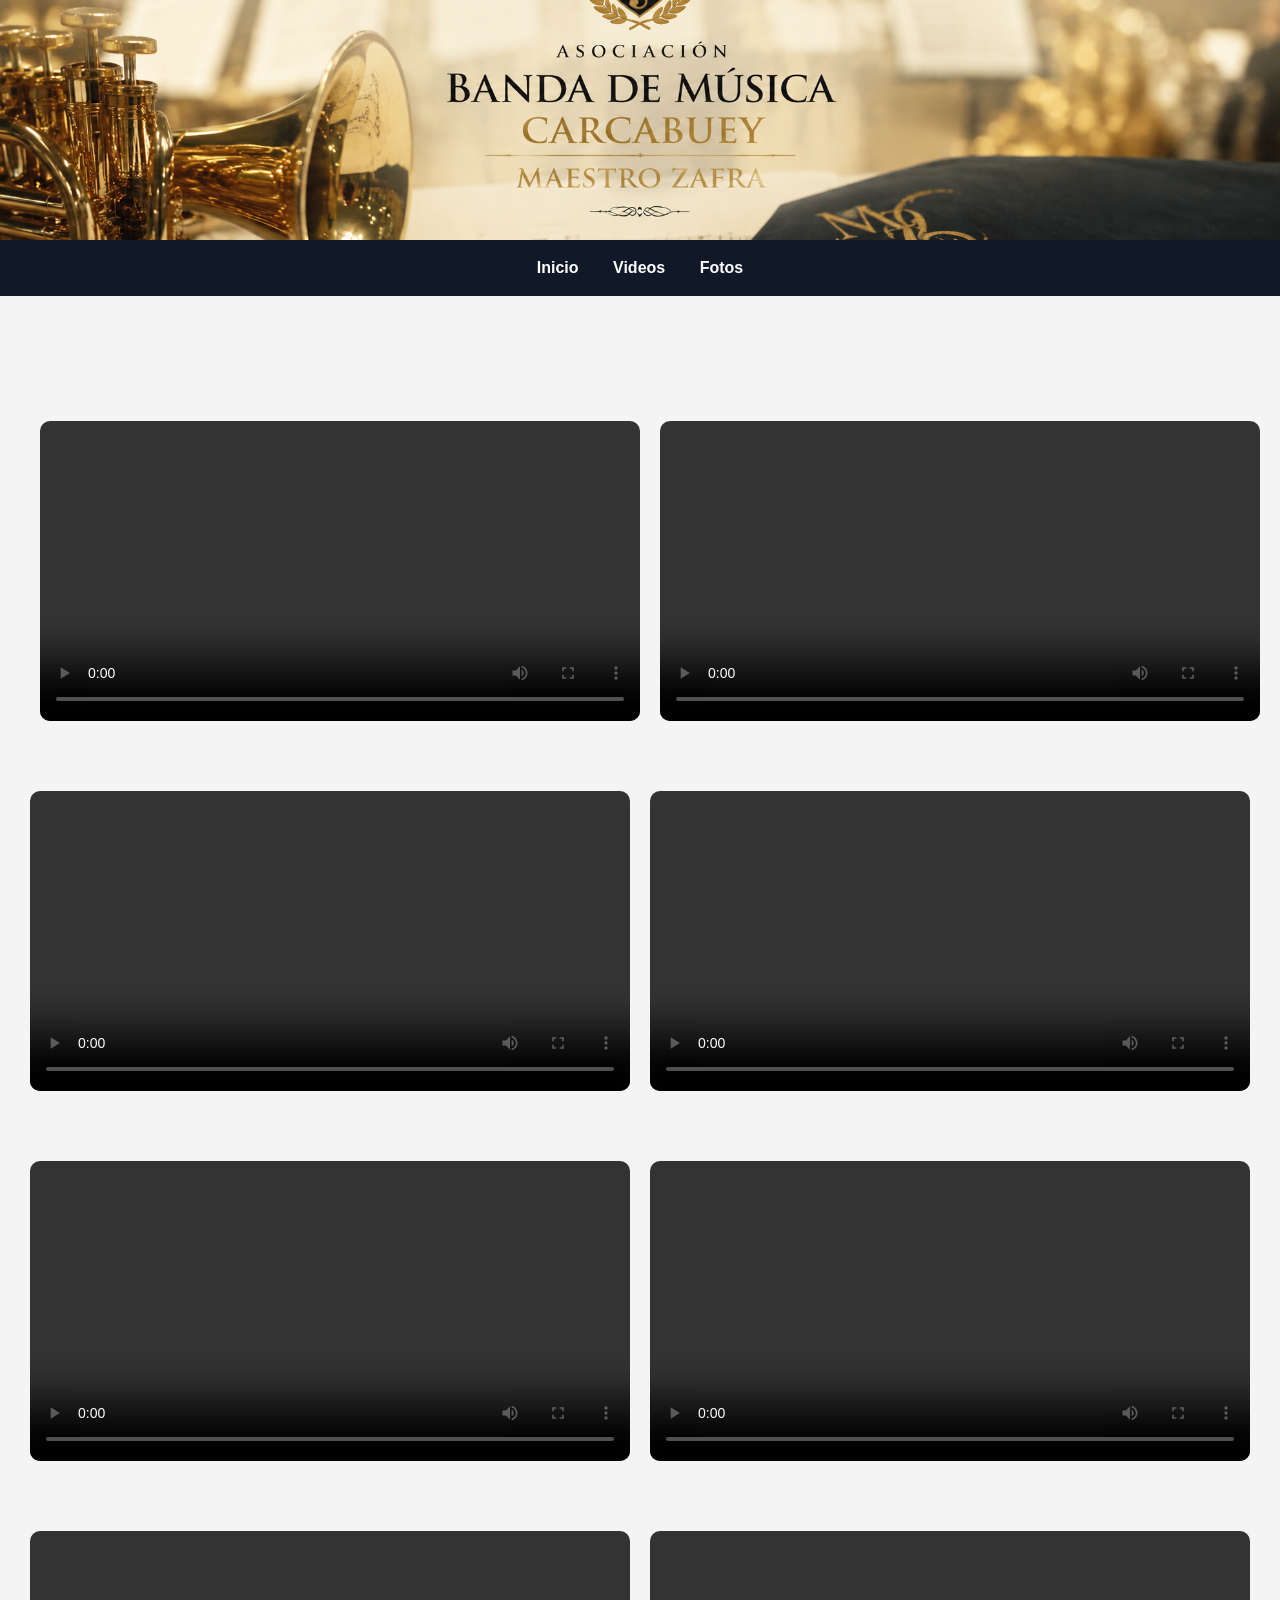
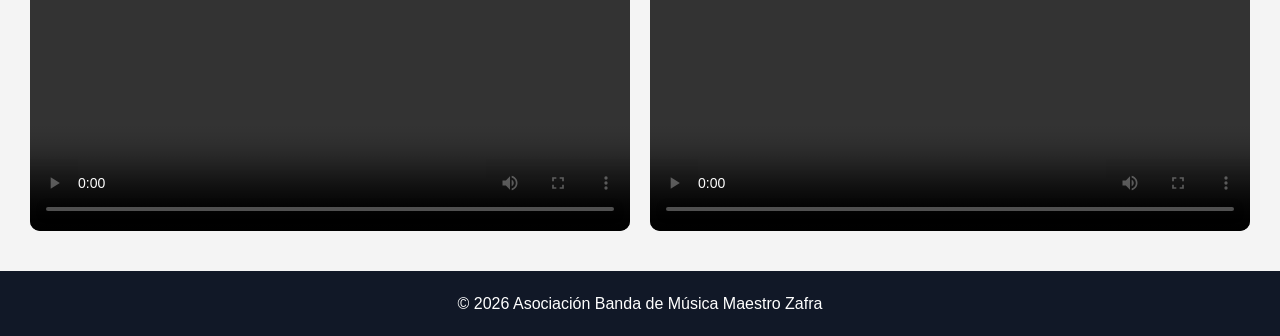
==== videos.html @ 3c157008 "Subida" ====
<!DOCTYPE html>
<html lang="es">
<head>
  <meta charset="UTF-8">
  <meta name="viewport" content="width=device-width, initial-scale=1.0">
  <title>Historia - Banda Maestro Zafra</title>

  <link rel="stylesheet" href="styles.css">
</head>
<body>
    <header>
    </header>

    <nav>
    <a href="index.html">Inicio</a>
    <a href="videos.html">Videos</a>
    <a href="fotos.html">Fotos</a>
    </nav>
   
    <div class="videos">
      <br><br><br><br><br>
      <video controls>
        <source src="videoplayback (1).mp4" type="video/mp4">
      </video>

      <video width="1150" controls>
        <source src="videoplayback.mp4" type="video/mp4">
      </video>
      <video controls>
        <source src="videoplayback (2).mp4" type="video/mp4">
      </video>
      
      <video controls>
        <source src="videoplayback(3).mp4" type="video/mp4">
      </video>

      <video controls>
        <source src="videoplayback (4).mp4" type="video/mp4">
      </video>
      
      <video controls>
        <source src="videoplayback(3).mp4" type="video/mp4">
      </video>

      <video controls>
        <source src="videoplayback (4).mp4" type="video/mp4">
      </video>

      <video controls>
        <source src="videoplayback Virgen del castillo.mp4" type="video/mp4">
      </video>
    </div>

    <footer>
    <p>© 2026 Asociación Banda de Música Maestro Zafra</p>
    </footer>
</body>
</html>
---- styles.css ----
/* ==========================================
   TUS ESTILOS ORIGINALES
   ========================================== */
* {
  margin: 0;
  padding: 0;
  box-sizing: border-box;
  font-family: Arial, sans-serif;
}

html, body {
  height: 100%;
}

body {
  background: #f4f4f4;
  color: #333;
  line-height: 1.6;
  display: flex;
  flex-direction: column;
}

/* HEADER */
header {
  background: url('Titulo.png') center/cover;
  color: white;
  padding: 120px 20px;
  text-align: center;
}

/* NAVBAR */
nav {
  background: #111827;
  padding: 15px;
  text-align: center;
  position: sticky;
  top: 0;
  z-index: 1000;
}

nav a {
  color: white;
  text-decoration: none;
  margin: 0 15px;
  font-weight: bold;
  transition: 0.3s;
}

nav a:hover {
  color: #60a5fa;
}

/* SECCIONES COMPARTIDAS */
section {
  padding: 40px 20px;
  max-width: 1100px;
  margin: auto;
  width: 100%;
}

.seccion-historia h2 {
  font-size: 2rem;
  margin-bottom: 15px;
  border-bottom: 2px solid #333;
  padding-bottom: 5px;
  display: inline-block;
}

.seccion-historia p {
  margin-bottom: 15px;
  text-align: justify;
}

/* ==========================================
   ALINEACIÓN DE LOS DOS DIVS (FLEXBOX)
   ========================================== */
.contenedor-directiva {
  display: flex;
  justify-content: space-between; /* Espacio equilibrado entre info e imagen */
  align-items: center;            /* Centra verticalmente ambos bloques */
  gap: 40px;                      /* Distancia de separación intermedia */
  margin-bottom: 60px;
}

/* Ambos bloques ocupan el mismo ancho por igual (50% y 50%) */
.bloque-info, 
.bloque-imagen {
  flex: 1;
}

/* Espaciado interno de los cargos de la directiva */
.cargo {
  margin-bottom: 25px;
}

.cargo h2 {
  font-size: 1.3rem;
  color: #000000; /* Un tono azul elegante */
  font-weight: bold;
  margin-bottom: 5px;
}

.cargo h3 {
  font-size: 1.1rem;
  color: #555;
  font-weight: normal;
}

/* Control total de la imagen para que no rompa el diseño */
.bloque-video video {
  width: 100%;
  max-width: 500px; /* Evita que la foto se haga gigante en pantallas enormes */
  height: auto;
  display: block;
  margin: 0 auto;   /* Centra la imagen en su propio bloque */
  border-radius: 8px;
  box-shadow: 0 4px 12px rgba(0,0,0,0.1);
}

/* FOOTER */
footer {
  background: #111827;
  color: white;
  text-align: center;
  padding: 20px;
  margin-top: auto;
}

/* ==========================================
   VERSION RESPONSIVA (MÓVILES)
   ========================================== */
@media (max-width: 768px) {
  .contenedor-directiva {
    flex-direction: column; /* Se colocan uno abajo del otro en el móvil */
    text-align: center;     /* Centra los textos en pantallas pequeñas */
    gap: 30px;
  }
}

/* VIDEOS */
.videos{
  display:flex;
  gap:20px;
  justify-content:center;
  flex-wrap:wrap;
  margin:40px 0;
  margin-top: 75px;
}

.videos video{
  width:600px;
  height:auto;
  border-radius:10px;
  margin-top: 50px;
}

.contenedor-fotos {
  display: flex;
  flex-wrap: wrap;
  gap: 15px;
  justify-content: center;
  padding: 20px;
}

.foto-banda {
  width: 100%;
  max-width: 300px; /* Controla el tamaño máximo de las fotos */
  height: auto;
  border-radius: 8px; /* Bordes redondeados estéticos */
  box-shadow: 0 4px 6px rgba(0,0,0,0.1); /* Sombra suave */
  object-fit: cover;
}
/* ==========================================
   EFECTO ZOOM / LIGHTBOX (MODAL)
   ========================================== */

/* Añade un cursor de lupa a las miniaturas */
.foto-banda {
  cursor: zoom-in;
  transition: transform 0.2s ease;
}

.foto-banda:hover {
  transform: scale(1.03); /* Un pequeño efecto visual al pasar el ratón */
}

/* El fondo negro transparente que cubre toda la pantalla */
.modal {
  display: none; /* Oculto por defecto */
  position: fixed;
  z-index: 2000; /* Por encima de la barra de navegación */
  left: 0;
  top: 0;
  width: 100%;
  height: 100%;
  background-color: rgba(0, 0, 0, 0.9); /* Fondo negro con opacidad */
  cursor: zoom-out; /* Muestra que al hacer clic se cerrará */
}

/* La foto ampliada dentro del modal */
.contenido-modal {
  margin: auto;
  display: block;
  width: 80%;
  max-width: 800px;
  max-height: 80%;
  object-fit: contain;
  position: relative;
  top: 50%;
  transform: translateY(-50%); /* Centrado vertical perfecto */
  cursor: default; /* Evita confundir dentro de la imagen */
  border: 3px solid white;
  border-radius: 4px;
  animation: zoomEfecto 0.3s ease; /* Animación de apertura */
}

/* El botón de cerrar (X) arriba a la derecha */
.cerrar-modal {
  position: absolute;
  top: 20px;
  right: 35px;
  color: #fff;
  font-size: 40px;
  font-weight: bold;
  cursor: pointer;
}

.cerrar-modal:hover {
  color: #60a5fa;
}

/* Animación suave para que la foto aparezca escalando */
@keyframes zoomEfecto {
  from { transform: translateY(-50%) scale(0.7); opacity: 0; }
  to { transform: translateY(-50%) scale(1); opacity: 1; }
}

/* Ajuste para móviles para que la foto ocupe un poco más de pantalla */
@media (max-width: 768px) {
  .contenido-modal {
    width: 95%;
  }
}
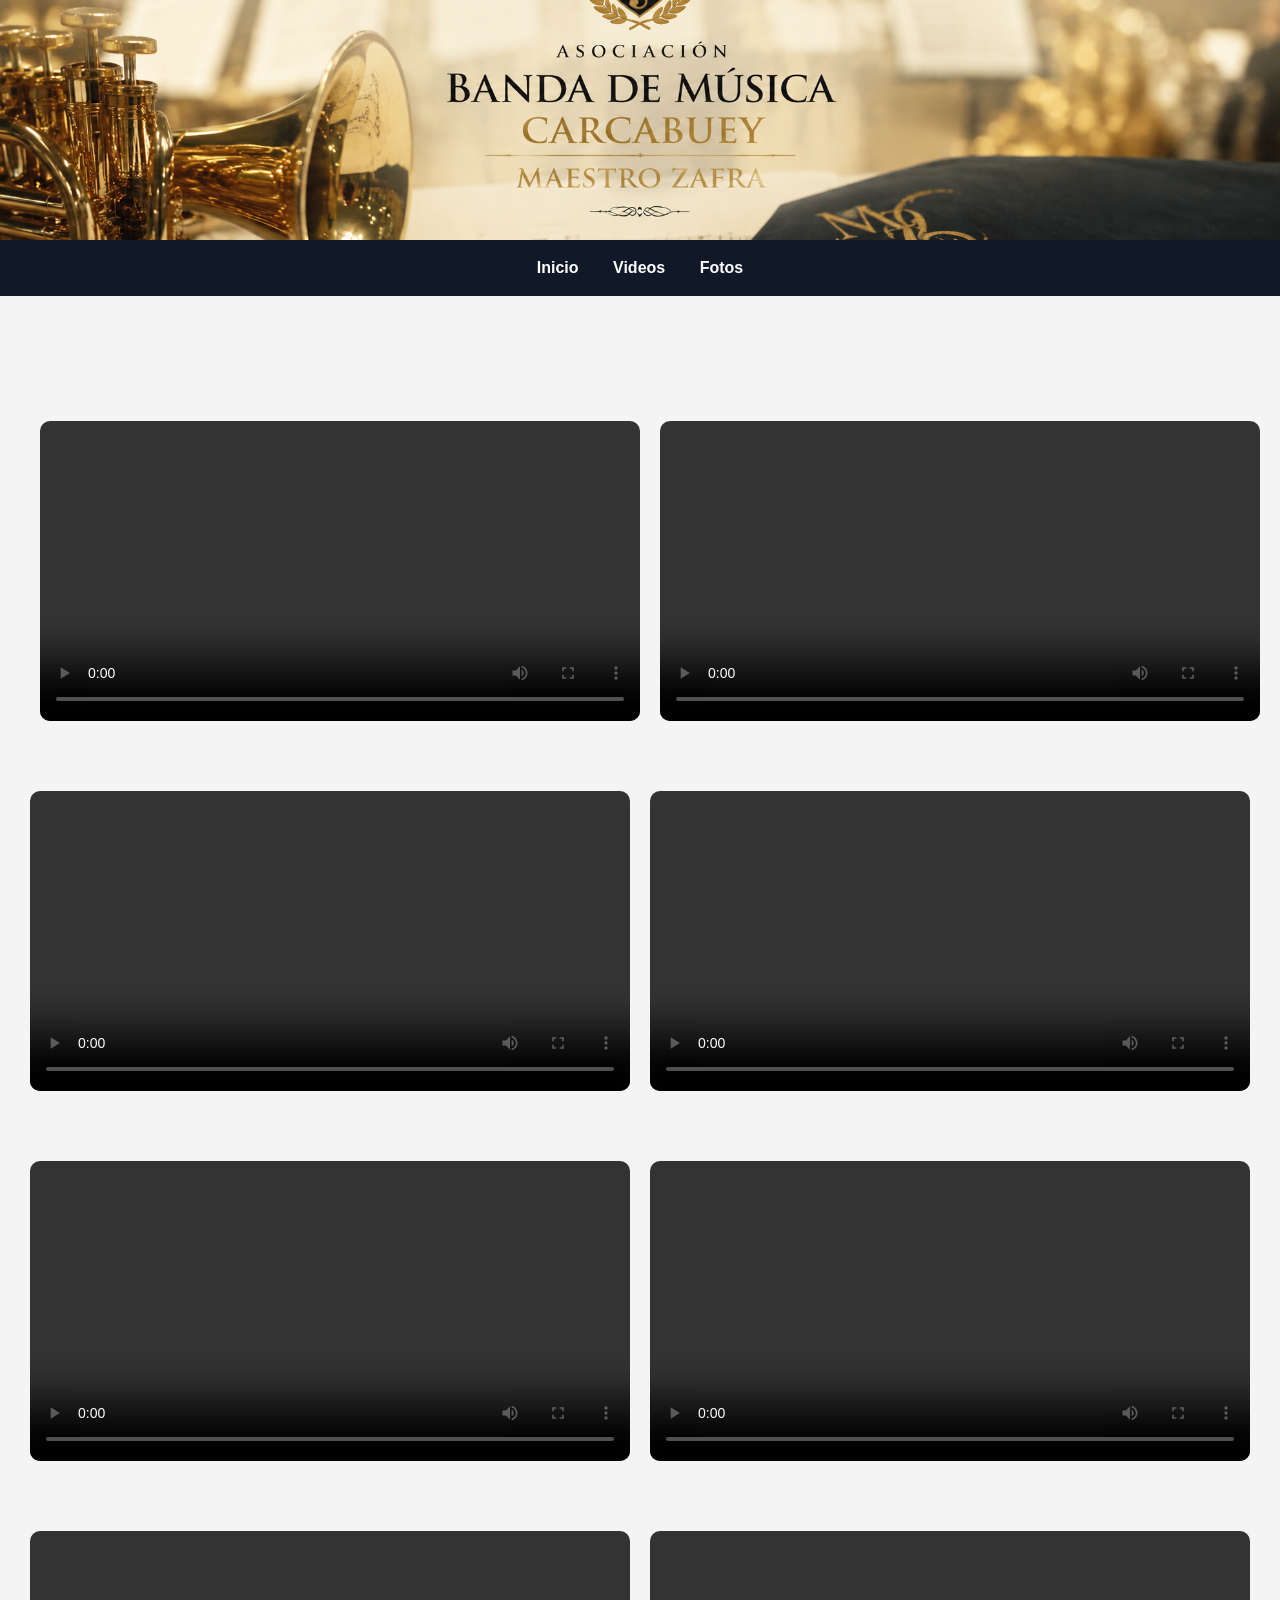
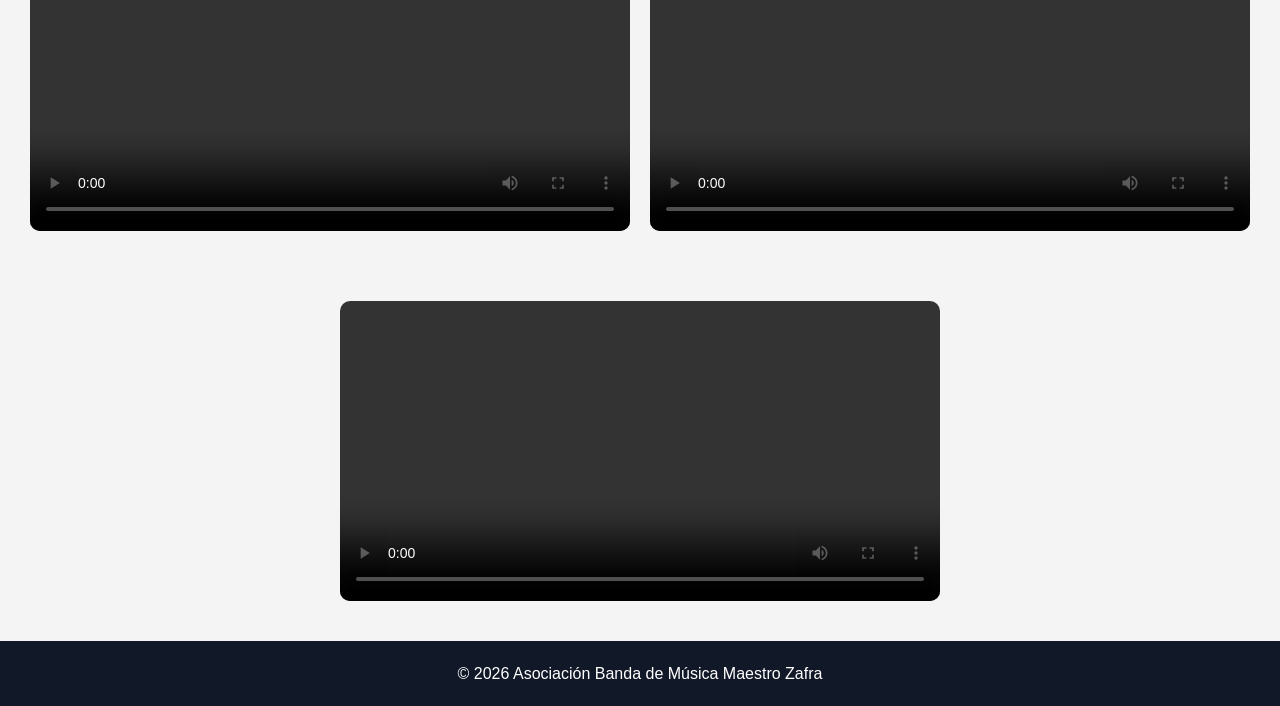
==== commit 559c41af: "Corregido Concierto 2026" ====
--- a/videos.html
+++ b/videos.html
@@ -20,9 +20,14 @@
     <div class="videos">
       <br><br><br><br><br>
       <video controls>
+        <source src="VID-20260727-WA0047.mp4" type="video/mp4">
+      </video>
+      <video controls>
         <source src="videoplayback (1).mp4" type="video/mp4">
       </video>
-
+      <video controls>
+        <source src="videoplayback Virgen del castillo.mp4" type="video/mp4">
+      </video>
       <video width="1150" controls>
         <source src="videoplayback.mp4" type="video/mp4">
       </video>
@@ -45,10 +50,6 @@
       <video controls>
         <source src="videoplayback (4).mp4" type="video/mp4">
       </video>
-
-      <video controls>
-        <source src="videoplayback Virgen del castillo.mp4" type="video/mp4">
-      </video>
     </div>
 
     <footer>
